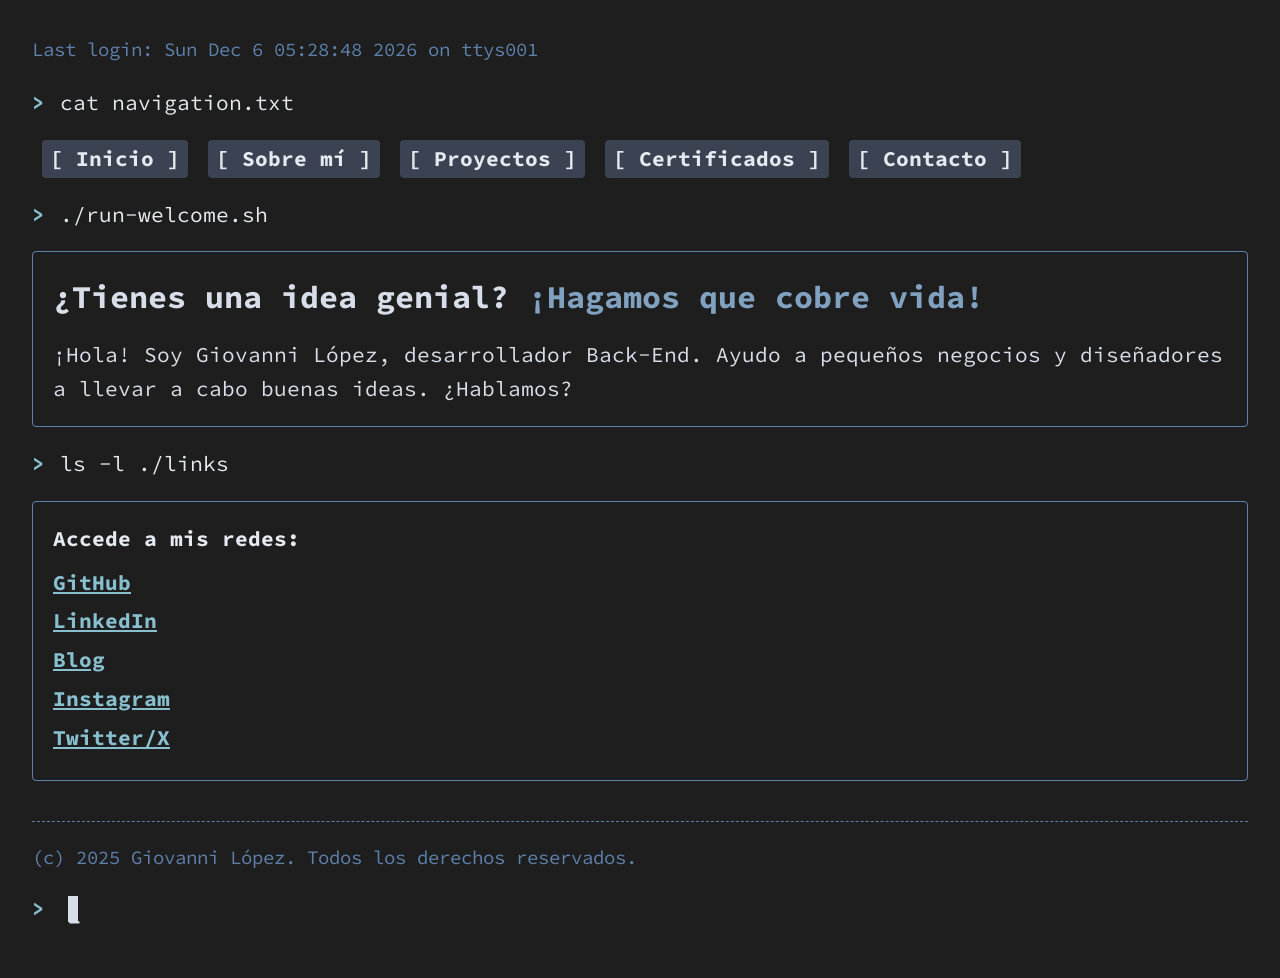
==== index.html @ f7a89e3b "Initial commit" ====
<!DOCTYPE html>
<html lang="es-mx">
<head>
    <meta charset="UTF-8">
    <meta name="viewport" content="width=device-width, initial-scale=1.0">
    <title>Portafolio :: Giovanni López</title>
    
    <link rel="preconnect" href="https://fonts.googleapis.com">
    <link rel="preconnect" href="https://fonts.gstatic.com" crossorigin>
    <link href="https://fonts.googleapis.com/css2?family=Source+Code+Pro:wght@400;700&display=swap" rel="stylesheet">

    <link rel="icon" href="img/O.png" type="image/png" sizes="32x32">
    
    <link rel="stylesheet" href="styles/style.css">
</head>
<body>

    <main class="terminal-body">
        
        <div class="terminal-line">
            <span class="terminal-login"></span> </div>
        </div>

        <div class="terminal-prompt">
            <span class="prompt-symbol">&gt;</span>
            <span class="prompt-command">cat navigation.txt</span>
        </div>
        
        <nav class="terminal-nav">
            <a href="index.html">[ Inicio ]</a>
            <a href="v2/about.html">[ Sobre mí ]</a>
            <a href="v2/projects.html">[ Proyectos ]</a>
            <a href="v2/certificates.html">[ Certificados ]</a>
            <a href="v2/contact.html">[ Contacto ]</a> </nav>

        <div class="terminal-prompt">
            <span class="prompt-symbol">&gt;</span>
            <span class="prompt-command">./run-welcome.sh</span>
        </div>
        
        <div class="terminal-box">
            <h1 class="presentacion__contenido__titulo">
                ¿Tienes una idea genial? <strong class="titulo-destaque">¡Hagamos que cobre vida!</strong>
            </h1>
            <p class="presentacion__contenido__texto">
                ¡Hola! Soy Giovanni López, desarrollador Back-End. Ayudo a pequeños negocios y diseñadores a llevar a cabo buenas ideas. ¿Hablamos?
            </p>
        </div>

        <div class="terminal-prompt">
            <span class="prompt-symbol">&gt;</span>
            <span class="prompt-command">ls -l ./links</span>
        </div>

        <div class="terminal-box">
            <h2 class="presentacion__enlaces__subtitulo">Accede a mis redes:</h2>
            <ul class="terminal-links">
                <li><a href="https://github.com/Gi0yis">GitHub</a></li>
                <li><a href="https://www.linkedin.com/in/gi0yis/">LinkedIn</a></li>
                <li><a href="https://giotechnoo.blogspot.com/">Blog</a></li>
                <li><a href="https://www.instagram.com/gio_yis?igsh=MTc0NzN3N3lsYjVjNw==">Instagram</a></li>
                <li><a href="https://x.com/Gioyis004?t=0HnqESqpmXsoUG4n-YU-mw&s=09">Twitter/X</a></li>
            </ul>
        </div>
        
        <div class="terminal-output terminal-footer">
            <p>(c) 2025 Giovanni López. Todos los derechos reservados.</p>
        </div>

        <div class="terminal-prompt terminal-prompt--final">
            <span class="prompt-symbol">&gt;</span>
            <span class="cursor">_</span>
        </div>

    </main>

    <script>
        // 1. Encontrar el elemento que queremos rellenar
        const loginSpan = document.querySelector('.terminal-login');

        // 2. Obtener la fecha y hora actual
        const now = new Date();

        // 3. Nombres para formatear la fecha
        const days = ['Sun', 'Mon', 'Tue', 'Wed', 'Thu', 'Fri', 'Sat'];
        const months = ['Jan', 'Feb', 'Mar', 'Apr', 'May', 'Jun', 'Jul', 'Aug', 'Sep', 'Oct', 'Nov', 'Dec'];
        
        // 4. Extraer cada parte
        const dayName = days[now.getDay()];
        const monthName = months[now.getMonth()];
        const dayNum = now.getDate(); // Da el número, ej: 6
        const year = now.getFullYear();
        
        // Formatea la hora como "21:53:00" (formato 24h)
        const time = now.toLocaleTimeString('en-US', { 
            hour12: false, 
            hour: '2-digit', 
            minute: '2-digit', 
            second: '2-digit' 
        });

        // 5. Construir el texto final
        const loginString = `Last login: ${dayName} ${monthName} ${dayNum} ${time} ${year} on ttys001`;

        // 6. Poner el texto en la página
        loginSpan.textContent = loginString;
    </script>

</body>
</html>
---- styles/style.css ----
/* * ========================================
 * ESTILO DE TERMINAL ÚNICO Y COMPLETO
 * Versión 5.0 - Incluye TODO
 * ========================================
 */

/* 1. Definición de Colores y Fuentes */
:root {
    /* Paleta nórdica */
    --fondo: #1E1E1E;
    --color-primario: #81A1C1;  /* Azul claro */
    --color-secundario: #88C0D0; /* Turquesa (para prompts y enlaces) */
    --color-terciario: #5E81AC;  /* Azul más oscuro (para bordes) */
    --color-acento: #BF616A;     /* Rojo */
    --color-neutro: #3B4252;     /* Gris-azul oscuro (para fondos de hover) */
    --texto-principal: #D8DEE9;  /* Blanco-gris */
    --texto-secundario: #E5E9F0; /* Blanco más brillante */

    /* Fuente de la terminal */
    --fuente-terminal: "Source Code Pro", monospace;
}

/* 2. Reseteo y Estilo Global del Body */
* {
    margin: 0;
    padding: 0;
    box-sizing: border-box;
}

html, body {
    background-color: var(--fondo);
    color: var(--texto-principal);
    font-family: var(--fuente-terminal);
    font-size: 1.15rem;
    line-height: 1.6;
}

/* 3. Estructura de la Terminal */
.terminal-body {
    padding: 2.5%;
    min-height: 100vh; 
}

.terminal-line,
.terminal-prompt,
.terminal-box,
.terminal-nav,
.proyectos-grid { /* Añadimos el grid */
    margin-bottom: 20px;
}

/* 4. Estilos de los Componentes de la Terminal */

/* Mensaje de "Último login" */
.terminal-login {
    color: var(--color-terciario); /* Color más apagado */
    font-size: 0.9em;
}

/* Navegación (reemplaza el header) */
.terminal-nav {
    display: flex;
    flex-wrap: wrap;
    gap: 20px;
    padding-left: 10px;
}
.terminal-nav a {
    color: var(--texto-secundario);
    text-decoration: none;
    font-weight: 700;
    background-color: var(--color-neutro);
    padding: 2px 8px;
    border-radius: 4px;
    transition: background-color 0.2s, color 0.2s;
}
.terminal-nav a:hover {
    background-color: var(--color-primario);
    color: var(--fondo);
}

/* Estilo del Prompt (>) */
.terminal-prompt {
    display: flex;
    align-items: center;
    font-weight: 700;
}
.prompt-symbol {
    color: var(--color-secundario); /* Turquesa brillante */
    margin-right: 15px;
}
.prompt-command {
    color: var(--texto-secundario); /* Blanco brillante */
    font-weight: 400;
}

/* Cajas de Contenido (Para "Sobre mí") */
.terminal-box {
    border: 1px solid var(--color-terciario);
    border-radius: 4px;
    padding: 20px;
    margin-top: 10px; /* Separación del prompt */
}

/* Estilo de la Salida de Texto */
.presentacion__contenido__titulo {
    font-family: var(--fuente-terminal);
    font-size: 1.5em;
    font-weight: 700;
    margin-bottom: 15px;
}
.titulo-destaque {
    color: var(--color-primario);
}
.presentacion__contenido__texto {
    font-family: var(--fuente-terminal);
    font-size: 1em;
}
.presentacion__enlaces__subtitulo {
    font-family: var(--fuente-terminal);
    font-size: 1em;
    font-weight: 700;
    color: var(--texto-secundario);
    margin-bottom: 10px;
}

/* 5. Estilo de Enlaces (Index) */
.terminal-links {
    list-style: none; /* Sin bullets */
    padding-left: 0; 
}
.terminal-links li {
    margin-bottom: 5px;
}
.terminal-links a {
    font-family: var(--fuente-terminal);
    color: var(--color-secundario); 
    text-decoration: underline;
    font-weight: 700;
    font-size: 1em;
    padding: 2px 0;
    transition: background-color 0.2s;
}
.terminal-links a:hover {
    background-color: var(--color-neutro);
    color: var(--texto-principal);
    text-decoration: none;
}

/* 6. Footer (integrado) */
.terminal-footer {
    margin-top: 40px;
    padding-top: 20px;
    border-top: 1px dashed var(--color-terciario);
}
.terminal-footer p {
    font-size: 0.9em;
    color: var(--color-terciario);
}

/* 7. Cursor Parpadeante */
.terminal-prompt--final {
    margin-top: 20px;
}
.cursor {
    display: inline-block;
    width: 10px;
    height: 1.2em; /* Coincide con el line-height */
    background-color: var(--texto-principal);
    margin-left: 8px;
    animation: blink 1s step-end infinite;
}

@keyframes blink {
    from, to { opacity: 0; }
    50% { opacity: 1; }
}

/* 8. Responsividad (General) */
@media (max-width: 768px) {
    html, body {
        font-size: 1rem; /* Letra más pequeña en móvil */
    }
    .terminal-body {
        padding: 4%;
    }
    .terminal-nav {
        gap: 10px;
    }
    .terminal-nav a {
        font-size: 0.9em;
    }
    .terminal-box {
        padding: 15px;
    }
}

/* * ========================================
 * 9. ESTILOS PARA CERTIFICADOS
 * ========================================
 */
.cert-box {
    display: flex;
    flex-wrap: wrap; /* Para responsividad */
    align-items: center;
    gap: 30px;
    padding: 25px;
}
.cert-box--invertido {
    flex-direction: row-reverse;
}
.cert-box__contenido {
    flex: 1; 
    min-width: 300px; 
    display: flex;
    flex-direction: column;
    gap: 20px;
}
.cert-box__titulo {
    font-family: var(--fuente-terminal);
    font-size: 1.5em;
    font-weight: 700;
    color: var(--texto-principal);
    line-height: 1.4;
}
.cert-box__imagen {
    width: 250px;
    height: 250px;
    object-fit: contain;
    padding: 10px;
}
.cert-box__link {
    font-family: var(--fuente-terminal);
    color: var(--color-secundario); /* Turquesa */
    text-decoration: underline;
    font-weight: 700;
    font-size: 1.1em;
    padding: 2px 0;
    transition: background-color 0.2s;
    align-self: flex-start; 
}
.cert-box__link:hover {
    background-color: var(--color-neutro);
    color: var(--texto-principal);
    text-decoration: none;
}
@media (max-width: 768px) {
    .cert-box, .cert-box--invertido {
        flex-direction: column; 
    }
    .cert-box__contenido {
        align-items: center;
        text-align: center;
    }
    .cert-box__titulo {
        font-size: 1.25em;
    }
    .cert-box__imagen {
        width: 200px;
        height: 200px;
    }
    .cert-box__link {
        align-self: center; 
    }
}

/* * ========================================
 * 10. ESTILOS PARA PROYECTOS
 * ========================================
 */
.proyectos-grid {
    display: grid;
    grid-template-columns: repeat(auto-fit, minmax(350px, 1fr));
    gap: 25px;
}

.proyecto-card {
    background-color: var(--color-neutro);
    border: 1px solid var(--color-terciario);
    border-radius: 8px;
    overflow: hidden;
    display: flex;
    flex-direction: column;
    transition: transform 0.2s ease, box-shadow 0.2s ease;
}

.proyecto-card:hover {
    transform: translateY(-5px);
    box-shadow: 0 4px 12px rgba(0,0,0,0.2);
}

.proyecto-card__imagen {
    width: 100%;
    height: 200px;
    object-fit: contain;
    /* Usamos un fondo más oscuro que el neutro */
    background-color: #2e3440; 
}

.proyecto-card__contenido {
    padding: 20px;
    display: flex;
    flex-direction: column;
    flex-grow: 1; /* Para que todas las tarjetas tengan la misma altura */
    gap: 15px;
}

.proyecto-card__titulo {
    font-family: var(--fuente-terminal);
    font-size: 1.5em;
    font-weight: 700;
    color: var(--texto-principal);
}

.proyecto-card__texto {
    font-family: var(--fuente-terminal);
    font-size: 1em;
    flex-grow: 1; /* Empuja los enlaces al fondo */
}

.proyecto-card__enlaces {
    display: flex;
    flex-wrap: wrap;
    gap: 20px;
    margin-top: 15px;
}

.proyecto-card__link {
    font-family: var(--fuente-terminal);
    color: var(--color-secundario);
    text-decoration: underline;
    font-weight: 700;
    font-size: 1em;
    padding: 2px 0;
    transition: background-color 0.2s;
    display: inline-flex;
    align-items: center;
    gap: 8px; /* Espacio para el icono */
}

.proyecto-card__link:hover {
    background-color: var(--fondo); /* Fondo del body */
    color: var(--texto-principal);
    text-decoration: none;
}

.proyecto-card__link img {
    width: 18px;
    height: 18px;
}

@media (max-width: 400px) {
    .proyectos-grid {
        /* Tarjetas más pequeñas en pantallas estrechas */
        grid-template-columns: repeat(auto-fit, minmax(300px, 1fr));
    }
}

/* * ========================================
 * 11. ESTILOS PARA FORMULARIO DE CONTACTO
 * ========================================
 */

.terminal-form-box {
    /* Hereda de .terminal-box */
}

.terminal-form {
    width: 100%;
    margin-top: 20px;
}

.form-group {
    margin-bottom: 20px;
    display: flex;
    flex-direction: column;
}

.form-label {
    font-family: var(--fuente-terminal);
    font-weight: 700;
    color: var(--texto-secundario);
    margin-bottom: 8px;
}

.form-input,
.form-textarea {
    font-family: var(--fuente-terminal);
    font-size: 1em;
    color: var(--texto-principal);
    background-color: var(--fondo); /* Fondo de la terminal */
    border: 1px solid var(--color-terciario);
    border-radius: 4px;
    padding: 10px;
    width: 100%;
}

.form-input:focus,
.form-textarea:focus {
    outline: none;
    border-color: var(--color-primario);
    box-shadow: 0 0 5px var(--color-primario);
}

.form-textarea {
    resize: vertical; /* Permite al usuario ajustar la altura */
}

.form-submit {
    font-family: var(--fuente-terminal);
    font-size: 1.1em;
    font-weight: 700;
    color: var(--fondo);
    background-color: var(--color-primario);
    border: none;
    padding: 12px 20px;
    border-radius: 4px;
    cursor: pointer;
    transition: background-color 0.2s, color 0.2s;
    align-self: flex-start;
}

.form-submit:hover {
    background-color: var(--color-secundario);
}

.form-status {
    margin-top: 15px;
    font-size: 1em;
    font-weight: 700;
}
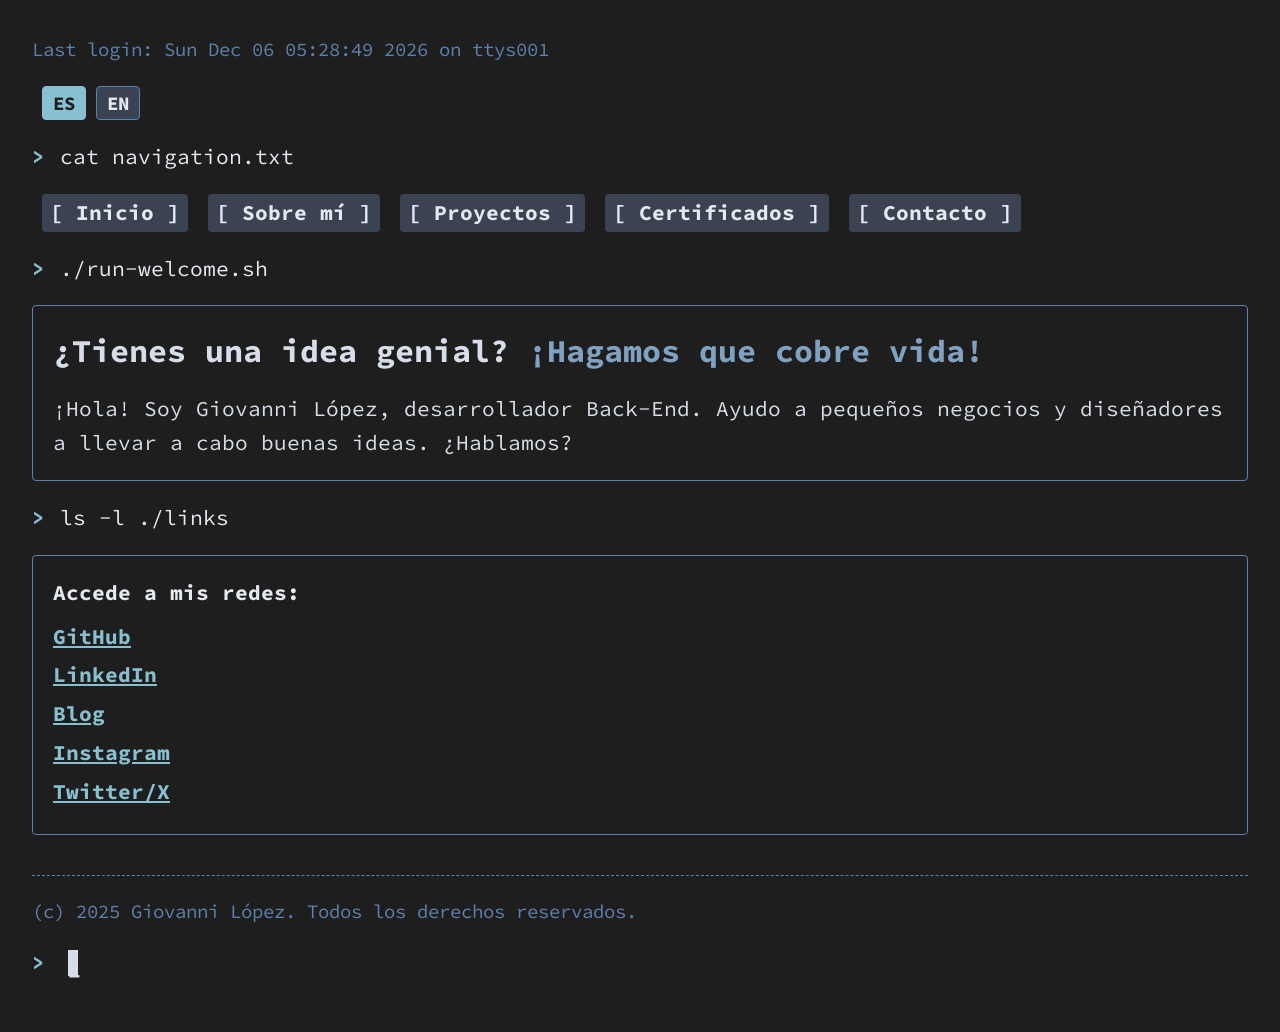
==== commit 5970e450: "Implement multilingual support and improve accessibility in contact and projects pages - Updated lan" ====
--- a/index.html
+++ b/index.html
@@ -1,5 +1,5 @@
 <!DOCTYPE html>
-<html lang="es-mx">
+<html lang="es-MX">
 <head>
     <meta charset="UTF-8">
     <meta name="viewport" content="width=device-width, initial-scale=1.0">
@@ -13,12 +13,17 @@
     
     <link rel="stylesheet" href="styles/style.css">
 </head>
-<body>
+<body data-page="home" data-tty="ttys001">
 
     <main class="terminal-body">
         
         <div class="terminal-line">
-            <span class="terminal-login"></span> </div>
+            <span class="terminal-login"></span>
+        </div>
+
+        <div class="language-switch" role="group" aria-label="Selector de idioma" data-i18n-aria-label="common.languageLabel">
+            <button type="button" class="language-switch__button" data-language-option="es">ES</button>
+            <button type="button" class="language-switch__button" data-language-option="en">EN</button>
         </div>
 
         <div class="terminal-prompt">
@@ -27,11 +32,12 @@
         </div>
         
         <nav class="terminal-nav">
-            <a href="index.html">[ Inicio ]</a>
-            <a href="v2/about.html">[ Sobre mí ]</a>
-            <a href="v2/projects.html">[ Proyectos ]</a>
-            <a href="v2/certificates.html">[ Certificados ]</a>
-            <a href="v2/contact.html">[ Contacto ]</a> </nav>
+            <a href="index.html" data-i18n="common.nav.home">[ Inicio ]</a>
+            <a href="v2/about.html" data-i18n="common.nav.about">[ Sobre mí ]</a>
+            <a href="v2/projects.html" data-i18n="common.nav.projects">[ Proyectos ]</a>
+            <a href="v2/certificates.html" data-i18n="common.nav.certificates">[ Certificados ]</a>
+            <a href="v2/contact.html" data-i18n="common.nav.contact">[ Contacto ]</a>
+        </nav>
 
         <div class="terminal-prompt">
             <span class="prompt-symbol">&gt;</span>
@@ -40,9 +46,9 @@
         
         <div class="terminal-box">
             <h1 class="presentacion__contenido__titulo">
-                ¿Tienes una idea genial? <strong class="titulo-destaque">¡Hagamos que cobre vida!</strong>
+                <span data-i18n="home.heroPrefix">¿Tienes una idea genial?</span> <strong class="titulo-destaque" data-i18n="home.heroHighlight">¡Hagamos que cobre vida!</strong>
             </h1>
-            <p class="presentacion__contenido__texto">
+            <p class="presentacion__contenido__texto" data-i18n="home.intro">
                 ¡Hola! Soy Giovanni López, desarrollador Back-End. Ayudo a pequeños negocios y diseñadores a llevar a cabo buenas ideas. ¿Hablamos?
             </p>
         </div>
@@ -53,7 +59,7 @@
         </div>
 
         <div class="terminal-box">
-            <h2 class="presentacion__enlaces__subtitulo">Accede a mis redes:</h2>
+            <h2 class="presentacion__enlaces__subtitulo" data-i18n="home.linksTitle">Accede a mis redes:</h2>
             <ul class="terminal-links">
                 <li><a href="https://github.com/Gi0yis">GitHub</a></li>
                 <li><a href="https://www.linkedin.com/in/gi0yis/">LinkedIn</a></li>
@@ -64,7 +70,7 @@
         </div>
         
         <div class="terminal-output terminal-footer">
-            <p>(c) 2025 Giovanni López. Todos los derechos reservados.</p>
+            <p data-i18n="common.footer">(c) 2025 Giovanni López. Todos los derechos reservados.</p>
         </div>
 
         <div class="terminal-prompt terminal-prompt--final">
@@ -74,37 +80,7 @@
 
     </main>
 
-    <script>
-        // 1. Encontrar el elemento que queremos rellenar
-        const loginSpan = document.querySelector('.terminal-login');
-
-        // 2. Obtener la fecha y hora actual
-        const now = new Date();
-
-        // 3. Nombres para formatear la fecha
-        const days = ['Sun', 'Mon', 'Tue', 'Wed', 'Thu', 'Fri', 'Sat'];
-        const months = ['Jan', 'Feb', 'Mar', 'Apr', 'May', 'Jun', 'Jul', 'Aug', 'Sep', 'Oct', 'Nov', 'Dec'];
-        
-        // 4. Extraer cada parte
-        const dayName = days[now.getDay()];
-        const monthName = months[now.getMonth()];
-        const dayNum = now.getDate(); // Da el número, ej: 6
-        const year = now.getFullYear();
-        
-        // Formatea la hora como "21:53:00" (formato 24h)
-        const time = now.toLocaleTimeString('en-US', { 
-            hour12: false, 
-            hour: '2-digit', 
-            minute: '2-digit', 
-            second: '2-digit' 
-        });
-
-        // 5. Construir el texto final
-        const loginString = `Last login: ${dayName} ${monthName} ${dayNum} ${time} ${year} on ttys001`;
-
-        // 6. Poner el texto en la página
-        loginSpan.textContent = loginString;
-    </script>
+    <script src="scripts/i18n.js"></script>
 
 </body>
 </html>
--- a/styles/style.css
+++ b/styles/style.css
@@ -78,6 +78,33 @@
     color: var(--fondo);
 }
 
+.language-switch {
+    display: flex;
+    flex-wrap: wrap;
+    gap: 10px;
+    margin: 0 0 20px 10px;
+}
+
+.language-switch__button {
+    font-family: var(--fuente-terminal);
+    font-size: 0.9em;
+    font-weight: 700;
+    color: var(--texto-secundario);
+    background-color: var(--color-neutro);
+    border: 1px solid var(--color-terciario);
+    border-radius: 4px;
+    padding: 4px 10px;
+    cursor: pointer;
+    transition: background-color 0.2s, color 0.2s, border-color 0.2s;
+}
+
+.language-switch__button:hover,
+.language-switch__button.is-active {
+    background-color: var(--color-secundario);
+    color: var(--fondo);
+    border-color: var(--color-secundario);
+}
+
 /* Estilo del Prompt (>) */
 .terminal-prompt {
     display: flex;
@@ -182,6 +209,9 @@
     }
     .terminal-body {
         padding: 4%;
+    }
+    .language-switch {
+        margin-left: 0;
     }
     .terminal-nav {
         gap: 10px;
